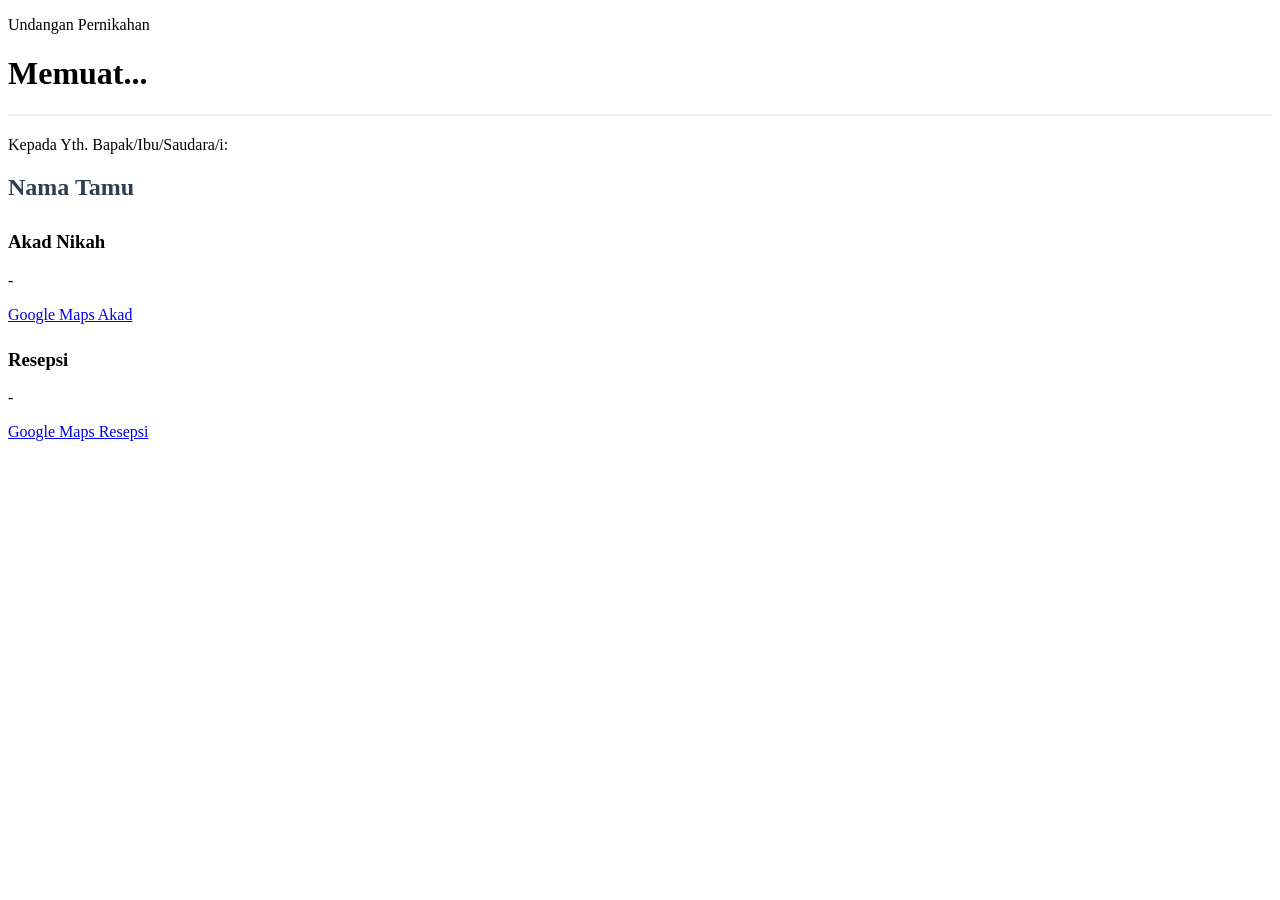
==== _master/index.html @ cf48fc24 "Create index.html" ====
<!DOCTYPE html>
<html lang="id">
<head>
  <meta charset="UTF-8">
  <meta name="viewport" content="width=device-width, initial-scale=1.0">
  <title>Undangan Pernikahan</title>
  <link id="theme-style" rel="stylesheet" href="">
</head>
<body>

  <div class="card">
    <p>Undangan Pernikahan</p>
    <h1 id="bride-groom">Memuat...</h1>
    
    <hr style="border: 0.5px solid #eee; margin: 20px 0;">

    <p>Kepada Yth. Bapak/Ibu/Saudara/i:</p>
    <h2 id="guest-name" style="color: #2c3e50;">Nama Tamu</h2>

    <div style="margin-top: 30px;">
      <h3>Akad Nikah</h3>
      <p id="akad-date">-</p>
      <a id="akad-maps" href="#" target="_blank" class="btn">Google Maps Akad</a>
    </div>

    <div style="margin-top: 25px;">
      <h3>Resepsi</h3>
      <p id="resepsi-date">-</p>
      <a id="resepsi-maps" href="#" target="_blank" class="btn">Google Maps Resepsi</a>
    </div>
  </div>

  <script src="../assets/js/app.js"></script>
</body>
</html>
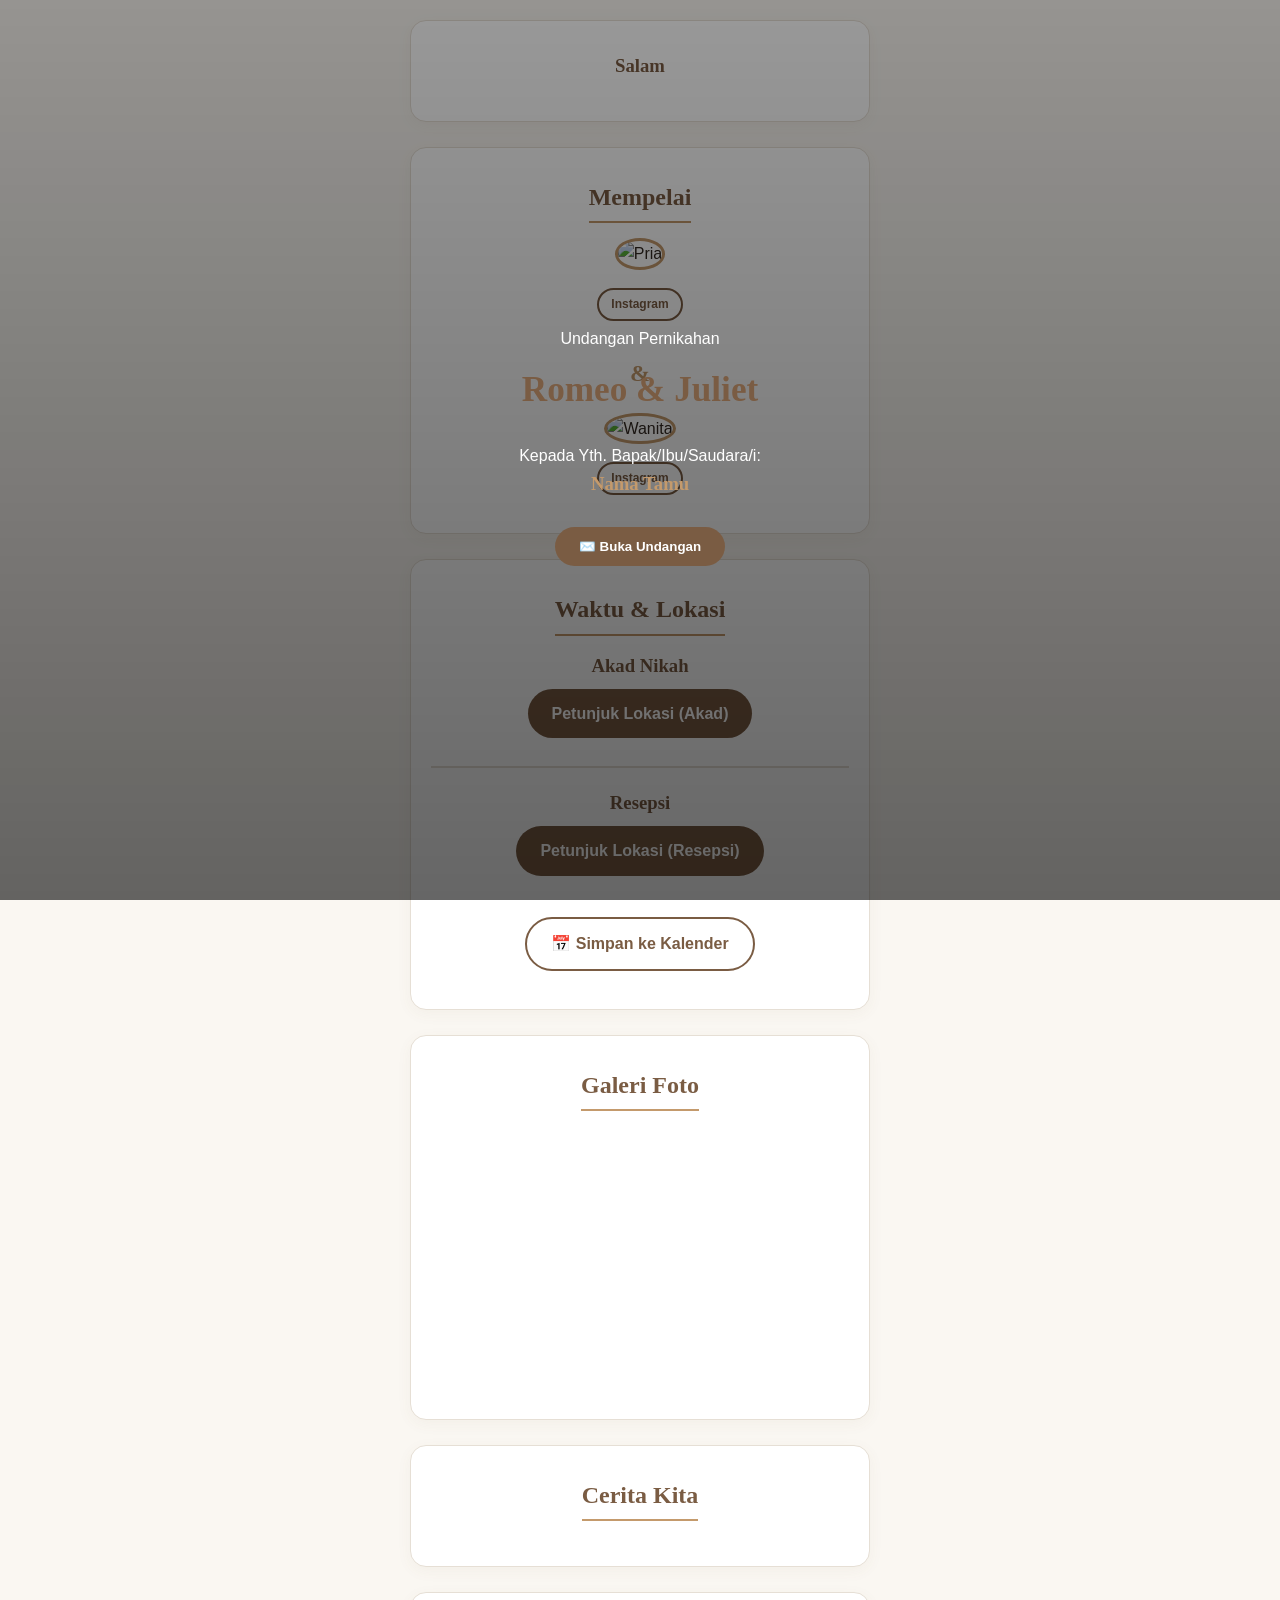
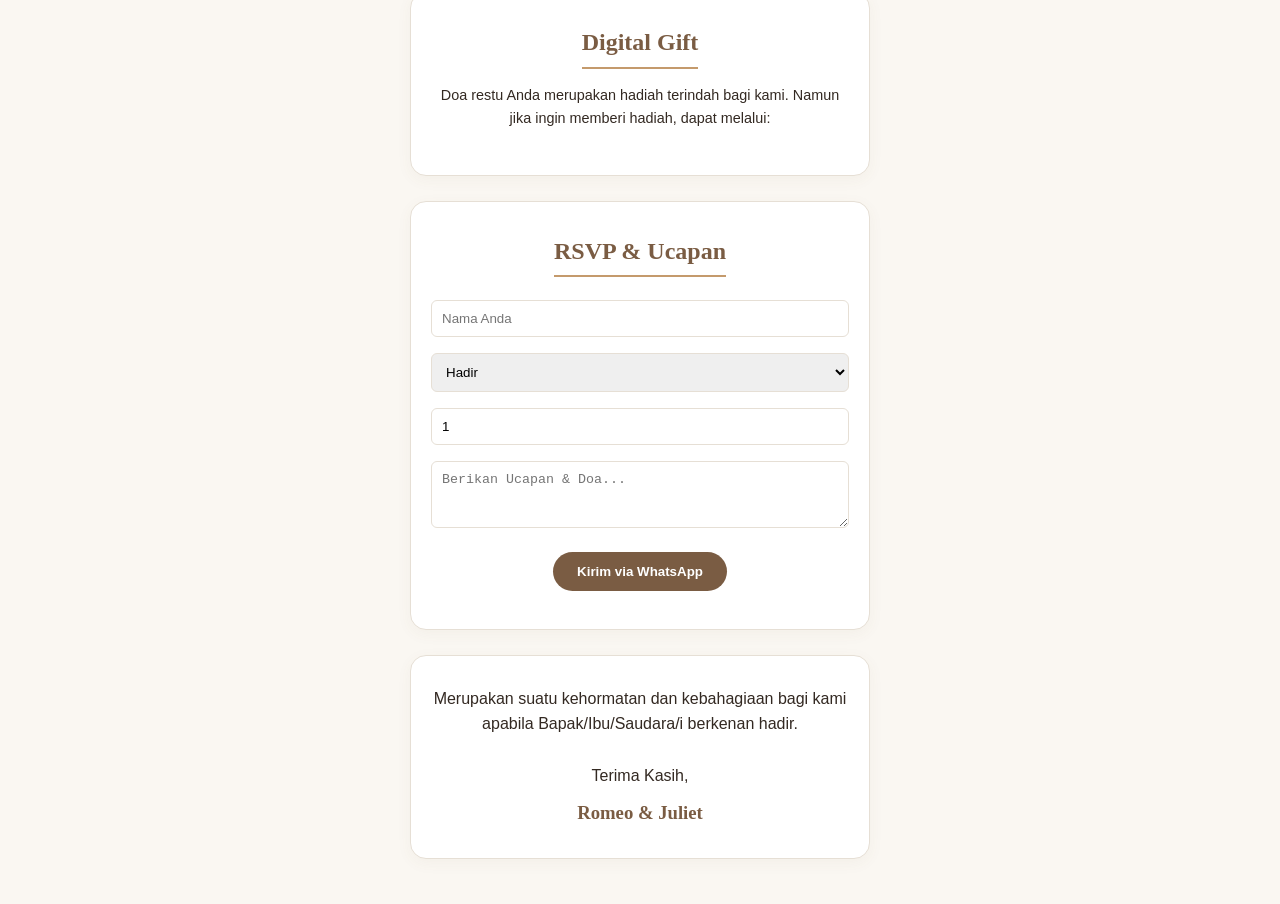
==== commit 3d56a8da: "Update index.html" ====
--- a/_master/index.html
+++ b/_master/index.html
@@ -6,28 +6,112 @@
   <title>Undangan Pernikahan</title>
   <link id="theme-style" rel="stylesheet" href="">
 </head>
-<body>
+<body class="locked">
 
-  <div class="card">
+  <!-- Audio Background -->
+  <audio id="bg-music" loop></audio>
+
+  <!-- Cover / Header Halaman Depan -->
+  <div id="cover" class="cover-screen">
     <p>Undangan Pernikahan</p>
-    <h1 id="bride-groom">Memuat...</h1>
-    
-    <hr style="border: 0.5px solid #eee; margin: 20px 0;">
+    <h1 id="cover-couples">Romeo & Juliet</h1>
+    <p style="margin-top: 15px;">Kepada Yth. Bapak/Ibu/Saudara/i:</p>
+    <h3 id="guest-name" style="color: var(--accent); margin-bottom: 20px;">Nama Tamu</h3>
+    <button class="btn" onclick="bukaUndangan()">✉️ Buka Undangan</button>
+  </div>
 
-    <p>Kepada Yth. Bapak/Ibu/Saudara/i:</p>
-    <h2 id="guest-name" style="color: #2c3e50;">Nama Tamu</h2>
+  <div class="container">
+    <!-- Section Kutipan & Pembuka -->
+    <section>
+      <h3 id="salam-text">Salam</h3>
+      <p id="quote-text" style="font-style: italic; margin-top: 10px;"></p>
+      <small id="quote-source" style="color: var(--text-muted);"></small>
+    </section>
 
-    <div style="margin-top: 30px;">
-      <h3>Akad Nikah</h3>
-      <p id="akad-date">-</p>
-      <a id="akad-maps" href="#" target="_blank" class="btn">Google Maps Akad</a>
-    </div>
+    <!-- Section Profil Pengantin -->
+    <section>
+      <h2>Mempelai</h2>
+      <div style="margin-bottom: 25px;">
+        <img id="pria-foto" class="profile-img" src="" alt="Pria">
+        <h3 id="pria-lengkap"></h3>
+        <p id="pria-ortu" style="font-size: 0.85rem; color: var(--text-muted);"></p>
+        <a id="pria-ig" href="#" target="_blank" class="btn btn-outline" style="font-size: 12px; padding: 5px 12px;">Instagram</a>
+      </div>
+      <h2 style="border: none; color: var(--accent);">&</h2>
+      <div>
+        <img id="wanita-foto" class="profile-img" src="" alt="Wanita">
+        <h3 id="wanita-lengkap"></h3>
+        <p id="wanita-ortu" style="font-size: 0.85rem; color: var(--text-muted);"></p>
+        <a id="wanita-ig" href="#" target="_blank" class="btn btn-outline" style="font-size: 12px; padding: 5px 12px;">Instagram</a>
+      </div>
+    </section>
 
-    <div style="margin-top: 25px;">
-      <h3>Resepsi</h3>
-      <p id="resepsi-date">-</p>
-      <a id="resepsi-maps" href="#" target="_blank" class="btn">Google Maps Resepsi</a>
-    </div>
+    <!-- Section Detail Acara -->
+    <section>
+      <h2>Waktu & Lokasi</h2>
+      <div style="margin-bottom: 20px;">
+        <h3>Akad Nikah</h3>
+        <p id="akad-tgl"></p>
+        <p id="akad-jam"></p>
+        <p id="akad-lokasi" style="font-weight: bold;"></p>
+        <a id="akad-maps" href="#" target="_blank" class="btn">Petunjuk Lokasi (Akad)</a>
+      </div>
+      <hr style="border: 0.5px solid var(--border); margin: 20px 0;">
+      <div>
+        <h3>Resepsi</h3>
+        <p id="resepsi-tgl"></p>
+        <p id="resepsi-jam"></p>
+        <p id="resepsi-lokasi" style="font-weight: bold;"></p>
+        <a id="resepsi-maps" href="#" target="_blank" class="btn">Petunjuk Lokasi (Resepsi)</a>
+      </div>
+      <br>
+      <a id="save-calendar" href="#" target="_blank" class="btn btn-outline">📅 Simpan ke Kalender</a>
+    </section>
+
+    <!-- Section Galeri & Video -->
+    <section>
+      <h2>Galeri Foto</h2>
+      <div id="gallery-container" class="gallery-grid"></div>
+      <div style="margin-top: 20px;">
+        <iframe id="video-frame" width="100%" height="220" style="border:none; border-radius:8px;" src=""></iframe>
+      </div>
+    </section>
+
+    <!-- Section Love Story -->
+    <section>
+      <h2>Cerita Kita</h2>
+      <div id="story-container"></div>
+    </section>
+
+    <!-- Section Digital Gift -->
+    <section>
+      <h2>Digital Gift</h2>
+      <p style="font-size: 0.9rem; margin-bottom: 15px;">Doa restu Anda merupakan hadiah terindah bagi kami. Namun jika ingin memberi hadiah, dapat melalui:</p>
+      <div id="rekening-container"></div>
+    </section>
+
+    <!-- Section RSVP & Ucapan -->
+    <section>
+      <h2>RSVP & Ucapan</h2>
+      <form id="rsvp-form" onsubmit="kirimRSVP(event)">
+        <input type="text" id="rsvp-nama" placeholder="Nama Anda" required>
+        <select id="rsvp-status">
+          <option value="Hadir">Hadir</option>
+          <option value="Tidak Hadir">Tidak Hadir</option>
+        </select>
+        <input type="number" id="rsvp-jumlah" placeholder="Jumlah Tamu" min="1" value="1">
+        <textarea id="rsvp-pesan" rows="3" placeholder="Berikan Ucapan & Doa..." required></textarea>
+        <button type="submit" class="btn">Kirim via WhatsApp</button>
+      </form>
+    </section>
+
+    <!-- Section Penutup -->
+    <section>
+      <p>Merupakan suatu kehormatan dan kebahagiaan bagi kami apabila Bapak/Ibu/Saudara/i berkenan hadir.</p>
+      <br>
+      <p>Terima Kasih,</p>
+      <h3 id="penutup-couples" style="margin-top: 10px;">Romeo & Juliet</h3>
+    </section>
   </div>
 
   <script src="../assets/js/app.js"></script>
